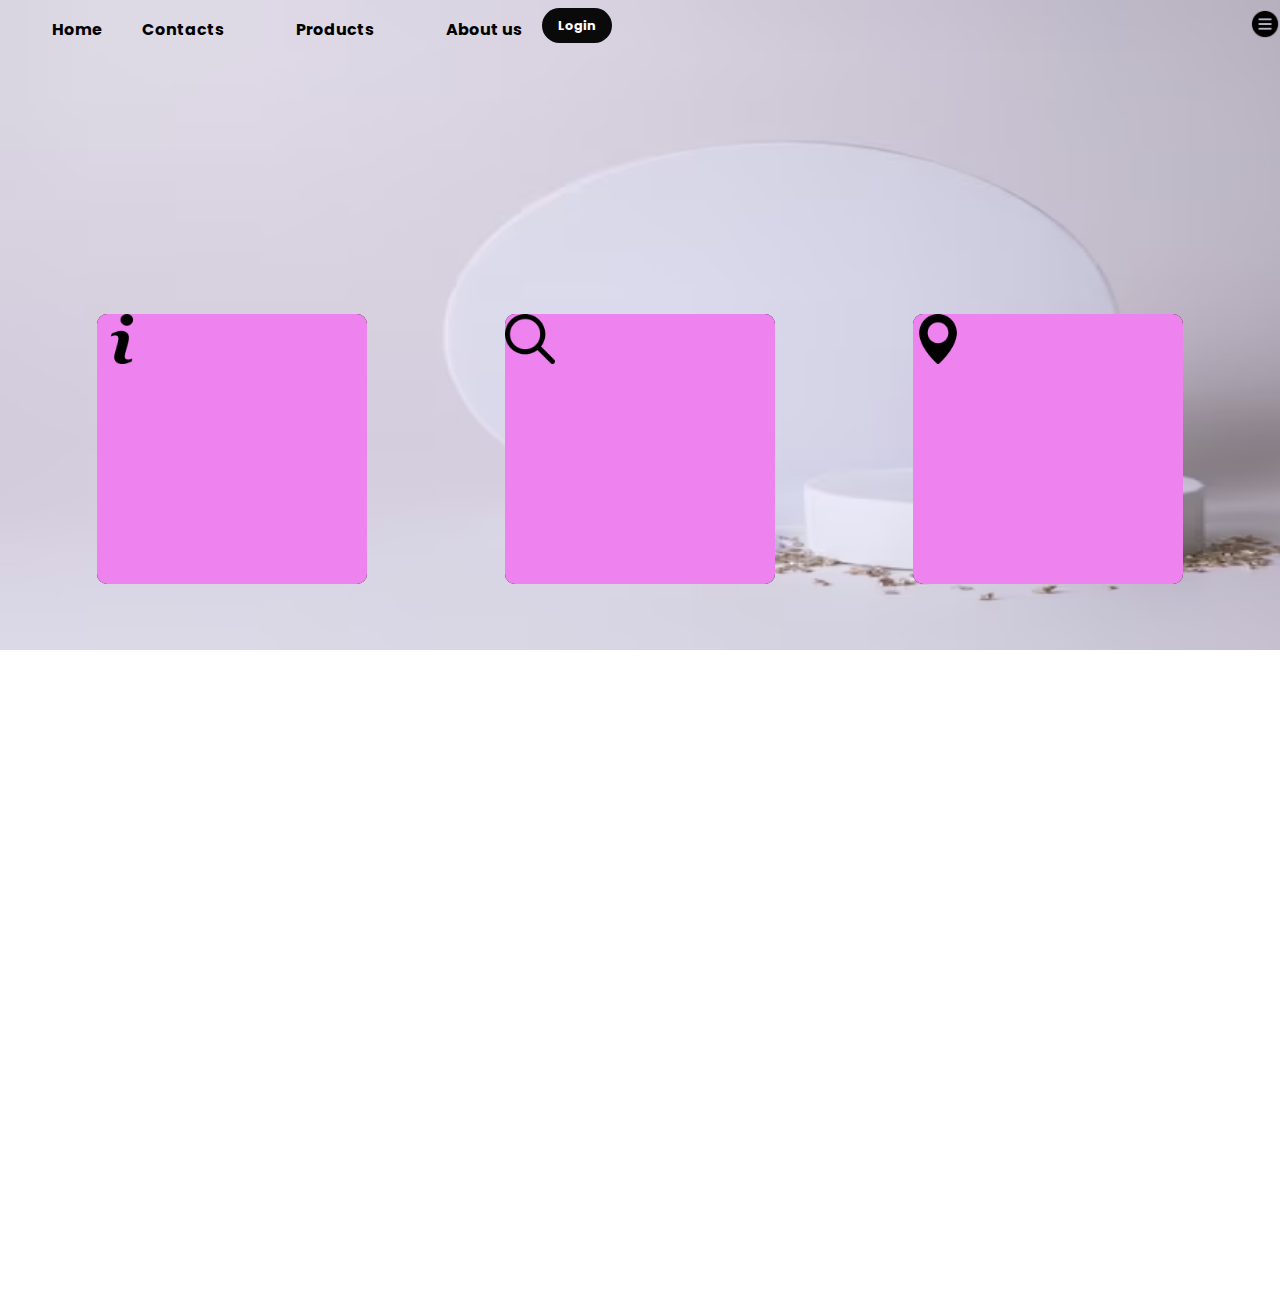
==== html/index.html @ 304bd486 "first commit" ====
<!DOCTYPE html>
<html lang="en">
    <head>
        <meta charset="UTF-8">
        <meta http-equiv="X-UA-Compatible" content="IE=edge">
        <meta name="viewport" content="width=device-width, initial-scale=1.0">
        <link rel="stylesheet" href="../css/style.css">
        <link rel="stylesheet" href="https://cdn.jsdelivr.net/npm/bootstrap@5.2.3/dist/css/bootstrap.min.css" >
        <!-- <link rel="preconnect" href="https://fonts.googleapis.com"> -->
        <!-- <link rel="preconnect" href="https://fonts.gstatic.com" crossorigin> -->
        <!-- <link href="https://fonts.googleapis.com/css2?family=Tilt+Prism&display=swap" rel="stylesheet">  -->
        <title>MARIE'S HOME DECOR</title>
        
    </head>
  <body>   
       <img style="width: 1700px; height: 650px; " src="../Assets/white.jpeg">
        <div class="navbar">
           <!-- <h2 class="logo" >Flowers made of threads</h2> -->
            <nav><ul>
                <li><a href="#">Home</a></li>
                <li><a href="#">Contacts</a>
                <ul>
                    <li><a href="#">Instagram</a></li>
                    <li><a href="#">Facebook</a></li>
                    <li><a href="mailto:marymbinya83@gmail.com">Email</a></li>

                </ul>
                <li><a href="#">Products</a>
                <ul>
                    <li><a href="#">Bulb decor</a></li>
                    <li><a href="#">Wall decor</a></li>
                </ul>

                <li><a href="#">About us</a></li>
                <button class="btnLogin-popup">Login</button>
               </ul>

                
               </ul>
            </nav>
            <img src="../Assets/menu.png" class="menu-icon">

        <!-- CONTENT BOX -->
        
        
            <div class="container">
                <div class="box">
                    <div class="icon">
                        <img src="../Assets/info.png">
                    </div>
                    <div class="content">
                        <h3>info</h3>
                        <p>If you wait until you have enough money to decorate and make your home your own, it will never happen</p>
                    </div>
                </div>
               
                <div class="box">
                    <div class="icon">
                        <img src="../Assets/search.png" >
                    </div>
                    <div class="content">
                        <h3>search</h3>
                        <p>If you wait until you have enough money to decorate and make your home your own, it will never happen</p>
                    </div>
                </div>
                
            
                <div class="box">
                    <div class="icon">
                        <img src="../Assets/location-pin.png">
                    </div>
                    <div class="content">
                        <h3>location</h3>
                        <p>If you wait until you have enough money to decorate and make your home your own, it will never happen</p>
                    </div>
                </div>
               
            </div>
        </div>
            </div>
                
       
    </body>
   
    

</html>
---- css/style.css ----
@import url('https://fonts.googleapis.com/css2?family=Poppins:wght@200;300;400;500;600;700;800&display=swap');
/* body{
    background: url(../Assets/white.jpeg);
    background-repeat: no-repeat;
    background-size: cover;

} */


.padding{
    width: 100%;
    height: 100%;
    padding: 0;
    margin: 0;
    overflow-x: hidden;    
}


:root{
    --overlay-color:#03a9f4
}
*{
    box-sizing: border-box;
    margin:0;
    padding:0;
    font-family: 'Poppins', sans-serif;
}
.container{
    margin-left: -30px;
    background-position: center;
    background-size: cover;
}
.container img {
    width: auto;
    height: 50px;
    
}
.logo{
    color:black;
    font-size: 28px;
}
h2 {
    /* font-size: 0px; */
    color: black;
    /* position: relative ; */
    bottom: 50px;

}

p1{
   
    font-size: 30px;
    color: rgb(0, 0, 0);
    position: relative;
    bottom: 550px  
  
}
.navbar{
    height: 12%;
    display: flex;
    align-items: center;
    position: relative;
    bottom: 650px;
    vertical-align: text-top;
}

.menu-icon{
    width: 30px;
    cursor: pointer;
    position: relative;
    top: -10px;
    
}
.nav{
    flex: 1;
    text-align: right;  
}
nav ul li{
    list-style-type: none;
    display: flex;
    padding: 10px 20px;
    float: left;
    text-align: center;
}
nav ul li a{
    color: black;
    text-decoration: none;
    font-weight: bold;
    display: block;
}
nav ul li a.hover{
    color: darkviolet;
    transition: 3s;
}
nav ul li ul li{
    display: none;
}
nav ul li:hover ul li{
    display: block;
}
.btnLogin-popup{
    background-color: rgb(10, 10, 10);
    color: #fff;
    padding: 0.5rem 1rem;
    border: none;
    outline: none;
    border-radius: 20px;
    font-size: 0.8rem;
    font-weight: bold;
    cursor: pointer;
    transition:scale 0.2 ease;
}
.btnLogin-popup.hover{
    scale: 1.05;
    color: #fff;
}
.btnLogin-popup:active{
    scale: 0.95;
}

/* CONTENT BOX STYLE */
.container{
    position: relative;
    width: 1200px;
    height: 100px;
    margin: 240px auto;
    display: inline;
}
.container .box{
    position: relative;
    width: calc(300px - 30px);
    height: calc(300px - 30px);
    background: black;
    float: left;
    margin: 15px;
    box-sizing: border-box;
    overflow: hidden;
    border-radius: 10px; 
}
.container .box .icon{
    position: absolute;
    left: 0;
    top: 0;
    width: 100%;
    height: 100%;
    background: violet;
    transition: 0.5s;
    z-index: 1;
}
.container .box:hover .icon{
    top: 20px;
    left: calc(50% -40px);
    width: 80px;
    height: 80px;
    border-radius: 50%;
}
.container .box .icon .img{
    position: absolute; 
    top: 50%;
    left: 50%;
    transform: translate(-50px, -50px );
    font-size: 80px;
    transition: 0.5s;
    color: black;
 }
.container .box:hover .icon .fa{
    font-size: 40px;
}
.container .box .content{
    position: absolute;
    top: 100%;
    height: calc(100% -100px);
    text-align: center;
    padding: 20px;
    box-sizing: border-box;
    transition: 0.5s;
    opacity: 0;
}
.container .box:hover .content{
    top: 100px;
    opacity: 1;
} 
.container .box .content h3{
    margin:  0 0 10px;
    padding: 0;
    color: #fff;
    font-size: 24px;
}
.container .box .content p{
    margin: 0;
    padding: 0;
    color: #fff;
}
.container .box:nth-child(1) .icon{
    background: violet;
}
.container .box:nth-child(1){
    background: black;
}
body {
    overflow: hidden;
}
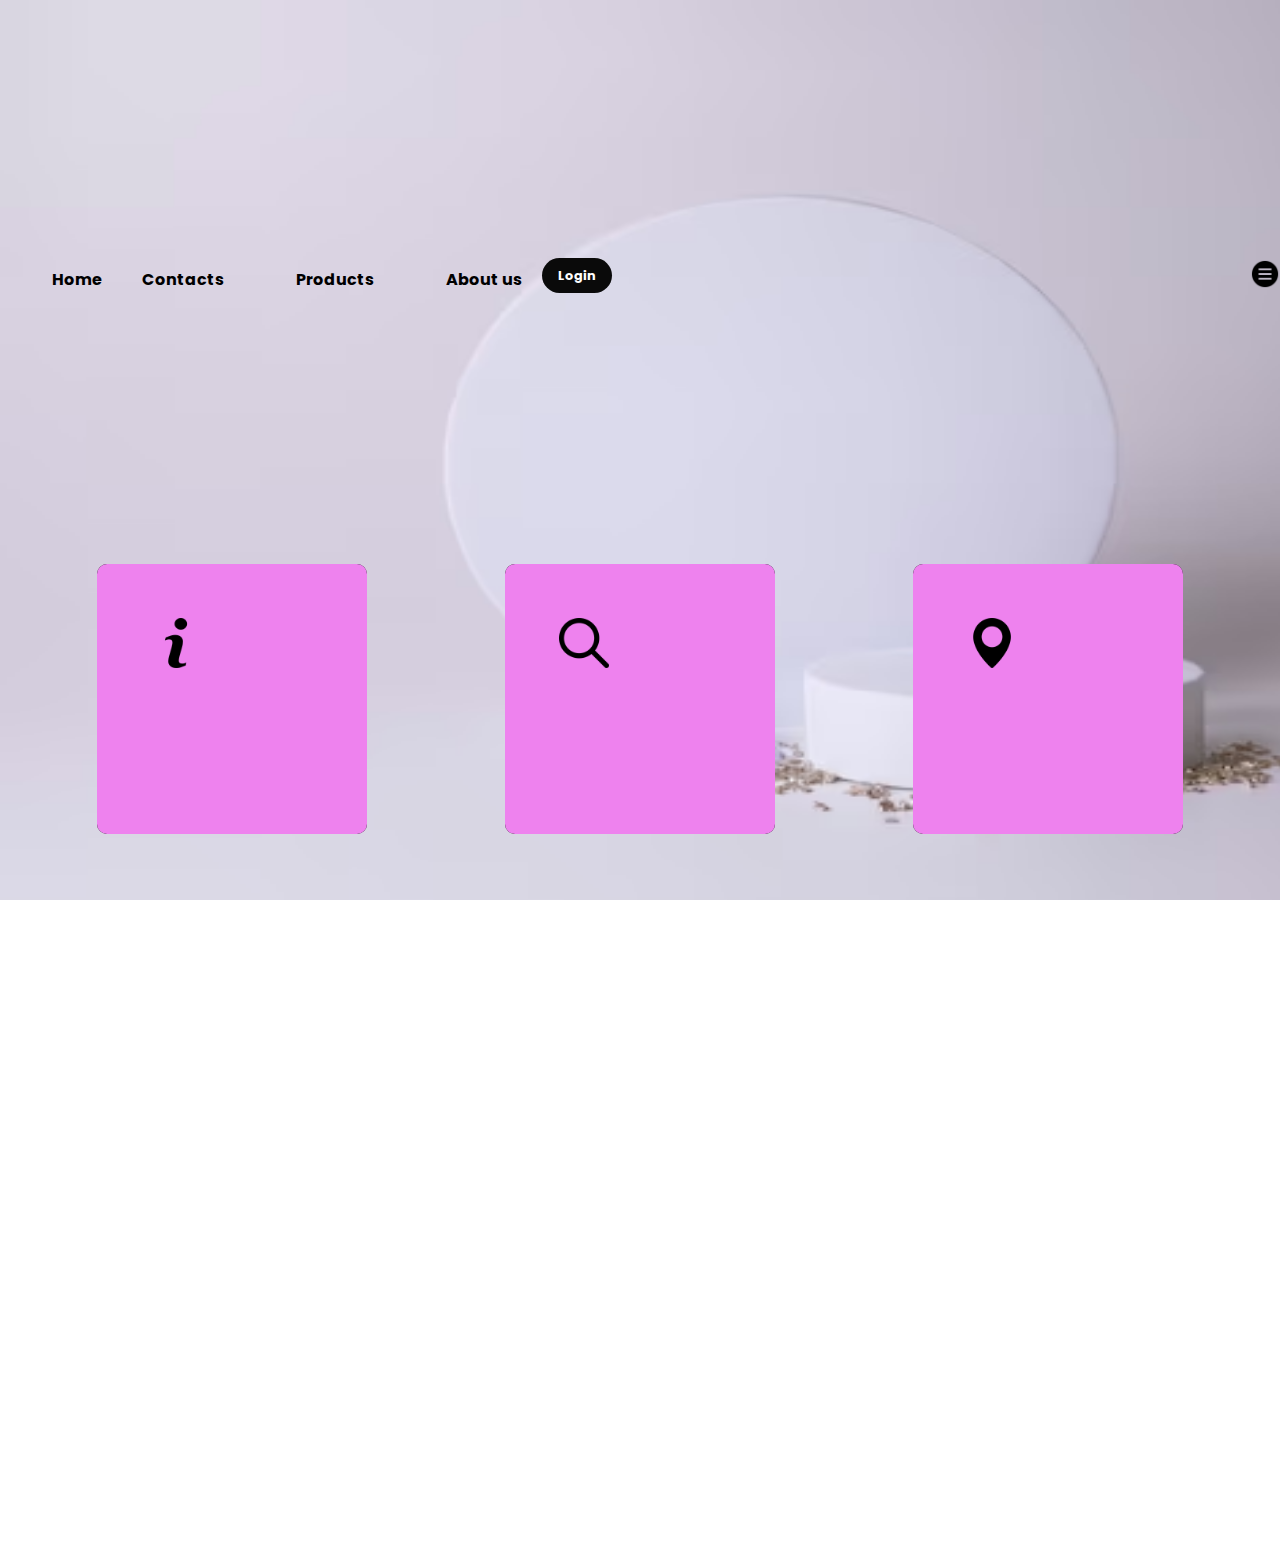
==== commit c50e6b3a: "💄 styled the background image to take the full page height" ====
--- a/html/index.html
+++ b/html/index.html
@@ -6,14 +6,15 @@
         <meta name="viewport" content="width=device-width, initial-scale=1.0">
         <link rel="stylesheet" href="../css/style.css">
         <link rel="stylesheet" href="https://cdn.jsdelivr.net/npm/bootstrap@5.2.3/dist/css/bootstrap.min.css" >
+        <script src="../Javascript/index.js"></script>
         <!-- <link rel="preconnect" href="https://fonts.googleapis.com"> -->
         <!-- <link rel="preconnect" href="https://fonts.gstatic.com" crossorigin> -->
         <!-- <link href="https://fonts.googleapis.com/css2?family=Tilt+Prism&display=swap" rel="stylesheet">  -->
         <title>MARIE'S HOME DECOR</title>
-        
+
     </head>
-  <body>   
-       <img style="width: 1700px; height: 650px; " src="../Assets/white.jpeg">
+  <body>
+       <img style="width: 1700px; height: 650px; min-height: 100vh;" src="../Assets/white.jpeg">
         <div class="navbar">
            <!-- <h2 class="logo" >Flowers made of threads</h2> -->
             <nav><ul>
@@ -35,14 +36,14 @@
                 <button class="btnLogin-popup">Login</button>
                </ul>
 
-                
+
                </ul>
             </nav>
             <img src="../Assets/menu.png" class="menu-icon">
 
         <!-- CONTENT BOX -->
-        
-        
+
+
             <div class="container">
                 <div class="box">
                     <div class="icon">
@@ -53,7 +54,7 @@
                         <p>If you wait until you have enough money to decorate and make your home your own, it will never happen</p>
                     </div>
                 </div>
-               
+
                 <div class="box">
                     <div class="icon">
                         <img src="../Assets/search.png" >
@@ -63,8 +64,8 @@
                         <p>If you wait until you have enough money to decorate and make your home your own, it will never happen</p>
                     </div>
                 </div>
-                
-            
+
+
                 <div class="box">
                     <div class="icon">
                         <img src="../Assets/location-pin.png">
@@ -74,14 +75,14 @@
                         <p>If you wait until you have enough money to decorate and make your home your own, it will never happen</p>
                     </div>
                 </div>
-               
+
             </div>
         </div>
             </div>
-                
-       
+
+
     </body>
-   
-    
 
-</html>+
+
+</html>
--- a/css/style.css
+++ b/css/style.css
@@ -1,202 +1,197 @@
 @import url('https://fonts.googleapis.com/css2?family=Poppins:wght@200;300;400;500;600;700;800&display=swap');
 /* body{
-    background: url(../Assets/white.jpeg);
-    background-repeat: no-repeat;
-    background-size: cover;
+background: url(../Assets/white.jpeg);
+background-repeat: no-repeat;
+background-size: cover;
 
 } */
 
-
 .padding{
-    width: 100%;
-    height: 100%;
-    padding: 0;
-    margin: 0;
-    overflow-x: hidden;    
+width: 100%;
+height: 100%;
+padding: 0;
+margin: 0;
+overflow-x: hidden;
 }
 
-
 :root{
-    --overlay-color:#03a9f4
+--overlay-color:#03a9f4
 }
 *{
-    box-sizing: border-box;
-    margin:0;
-    padding:0;
-    font-family: 'Poppins', sans-serif;
+box-sizing: border-box;
+margin:0;
+padding:0;
+font-family: 'Poppins', sans-serif;
 }
 .container{
-    margin-left: -30px;
-    background-position: center;
-    background-size: cover;
+margin-left: -30px;
+background-position: center;
+background-size: cover;
 }
 .container img {
-    width: auto;
-    height: 50px;
-    
+width: auto;
+height: 50px;
+
 }
 .logo{
-    color:black;
-    font-size: 28px;
+color:black;
+font-size: 28px;
 }
 h2 {
-    /* font-size: 0px; */
-    color: black;
-    /* position: relative ; */
-    bottom: 50px;
+/* font-size: 0px; */
+color: black;
+/* position: relative ; */
+bottom: 50px;
 
 }
 
 p1{
-   
-    font-size: 30px;
-    color: rgb(0, 0, 0);
-    position: relative;
-    bottom: 550px  
-  
+
+font-size: 30px;
+color: rgb(0, 0, 0);
+position: relative;
+bottom: 550px
+
 }
 .navbar{
-    height: 12%;
-    display: flex;
-    align-items: center;
-    position: relative;
-    bottom: 650px;
-    vertical-align: text-top;
+height: 12%;
+display: flex;
+align-items: center;
+position: relative;
+bottom: 650px;
+vertical-align: text-top;
 }
 
 .menu-icon{
-    width: 30px;
-    cursor: pointer;
-    position: relative;
-    top: -10px;
-    
+width: 30px;
+cursor: pointer;
+position: relative;
+top: -10px;
+
 }
 .nav{
-    flex: 1;
-    text-align: right;  
+flex: 1;
+text-align: right;
 }
 nav ul li{
-    list-style-type: none;
-    display: flex;
-    padding: 10px 20px;
-    float: left;
-    text-align: center;
+list-style-type: none;
+display: flex;
+padding: 10px 20px;
+float: left;
+text-align: center;
 }
 nav ul li a{
-    color: black;
-    text-decoration: none;
-    font-weight: bold;
-    display: block;
+color: black;
+text-decoration: none;
+font-weight: bold;
+display: block;
 }
 nav ul li a.hover{
-    color: darkviolet;
-    transition: 3s;
+color: darkviolet;
+transition: 3s;
 }
 nav ul li ul li{
-    display: none;
+display: none;
 }
 nav ul li:hover ul li{
-    display: block;
+display: block;
 }
 .btnLogin-popup{
-    background-color: rgb(10, 10, 10);
-    color: #fff;
-    padding: 0.5rem 1rem;
-    border: none;
-    outline: none;
-    border-radius: 20px;
-    font-size: 0.8rem;
-    font-weight: bold;
-    cursor: pointer;
-    transition:scale 0.2 ease;
+background-color: rgb(10, 10, 10);
+color: #fff;
+padding: 0.5rem 1rem;
+border: none;
+outline: none;
+border-radius: 20px;
+font-size: 0.8rem;
+font-weight: bold;
+cursor: pointer;
+transition:scale 0.2 ease;
 }
 .btnLogin-popup.hover{
-    scale: 1.05;
-    color: #fff;
+scale: 1.05;
+color: #fff;
 }
 .btnLogin-popup:active{
-    scale: 0.95;
+scale: 0.95;
 }
 
 /* CONTENT BOX STYLE */
 .container{
-    position: relative;
-    width: 1200px;
-    height: 100px;
-    margin: 240px auto;
-    display: inline;
+position: relative;
+width: 1200px;
+height: 100px;
+margin: 240px auto;
+display: inline;
 }
 .container .box{
-    position: relative;
-    width: calc(300px - 30px);
-    height: calc(300px - 30px);
-    background: black;
-    float: left;
-    margin: 15px;
-    box-sizing: border-box;
-    overflow: hidden;
-    border-radius: 10px; 
+position: relative;
+width: calc(300px - 30px);
+height: calc(300px - 30px);
+background: black;
+float: left;
+margin: 15px;
+box-sizing: border-box;
+overflow: hidden;
+border-radius: 10px;
 }
 .container .box .icon{
-    position: absolute;
-    left: 0;
-    top: 0;
-    width: 100%;
-    height: 100%;
-    background: violet;
-    transition: 0.5s;
-    z-index: 1;
+position: absolute;
+left: 0;
+top: 0;
+width: 100%;
+height: 100%;
+background: violet;
+transition: 0.5s;
+z-index: 1;
+
 }
+
 .container .box:hover .icon{
-    top: 20px;
-    left: calc(50% -40px);
-    width: 80px;
-    height: 80px;
-    border-radius: 50%;
+top: 20px;
+left: calc(50% - 50px);
+width: 80px;
+height: 80px;
+border-radius: 50%;
 }
-.container .box .icon .img{
-    position: absolute; 
-    top: 50%;
-    left: 50%;
-    transform: translate(-50px, -50px );
-    font-size: 80px;
-    transition: 0.5s;
-    color: black;
- }
-.container .box:hover .icon .fa{
-    font-size: 40px;
+
+.container .box .icon img{
+margin-left: 20%;
+margin-top: 20%;
 }
+
 .container .box .content{
-    position: absolute;
-    top: 100%;
-    height: calc(100% -100px);
-    text-align: center;
-    padding: 20px;
-    box-sizing: border-box;
-    transition: 0.5s;
-    opacity: 0;
+position: absolute;
+top: 100%;
+height: calc(100% -100px);
+text-align: center;
+padding: 20px;
+box-sizing: border-box;
+transition: 0.5s;
+opacity: 0;
 }
 .container .box:hover .content{
-    top: 100px;
-    opacity: 1;
-} 
+top: 100px;
+opacity: 1;
+}
 .container .box .content h3{
-    margin:  0 0 10px;
-    padding: 0;
-    color: #fff;
-    font-size: 24px;
+margin: 0 0 10px;
+padding: 0;
+color: #fff;
+font-size: 24px;
 }
 .container .box .content p{
-    margin: 0;
-    padding: 0;
-    color: #fff;
+margin: 0;
+padding: 0;
+color: #fff;
 }
 .container .box:nth-child(1) .icon{
-    background: violet;
+background: violet;
 }
 .container .box:nth-child(1){
-    background: black;
+background: black;
 }
 body {
-    overflow: hidden;
-}+overflow: hidden;
+}
+
